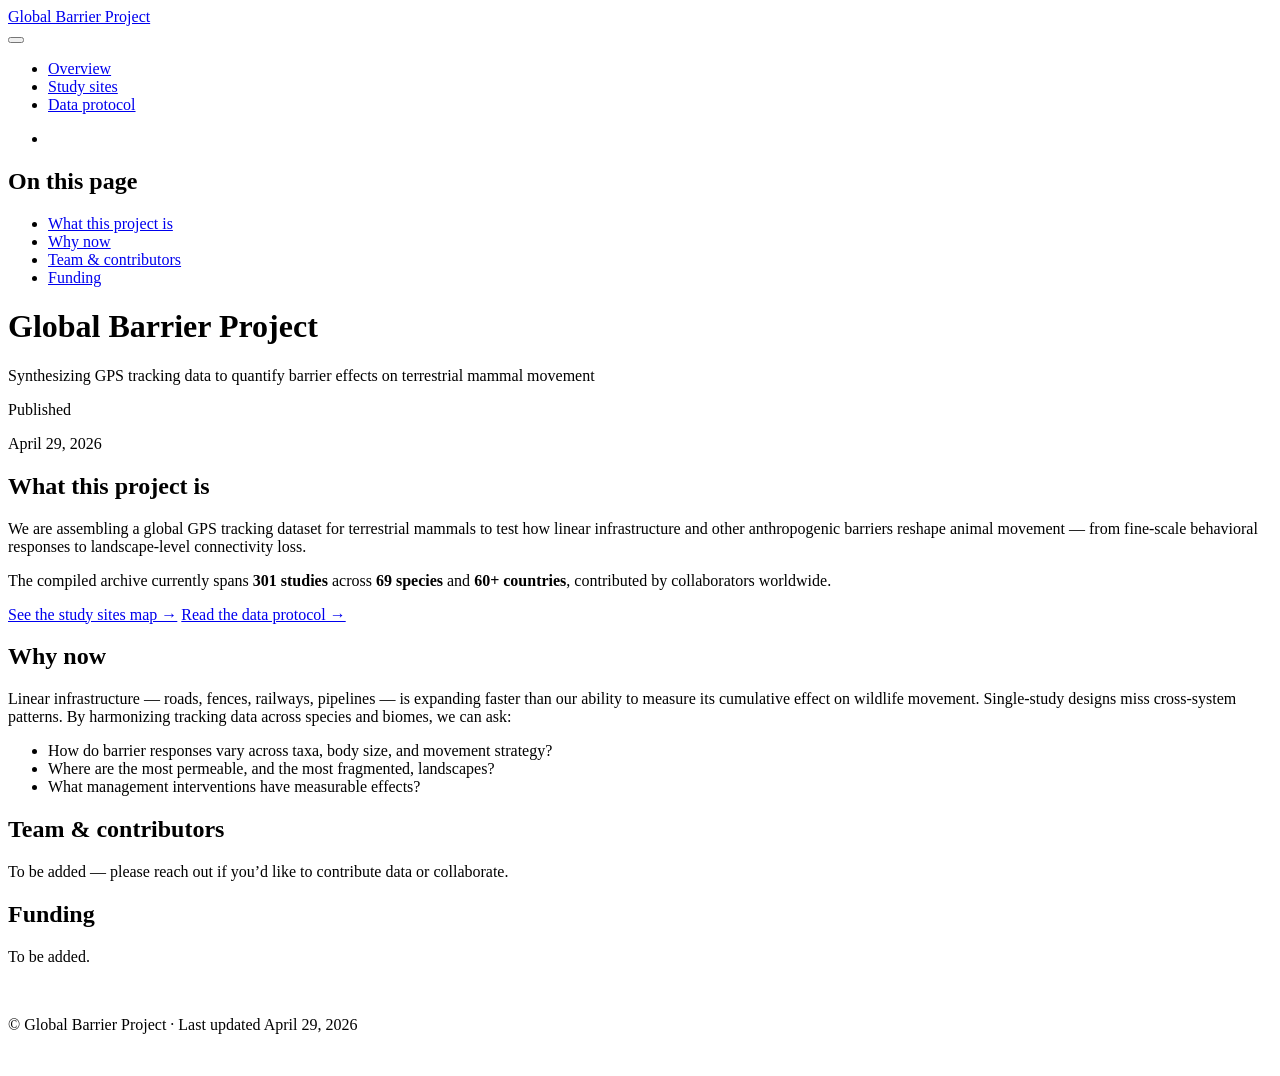
==== site/docs/index.html @ 71720576 "update site" ====
<!DOCTYPE html>
<html xmlns="http://www.w3.org/1999/xhtml" lang="en" xml:lang="en"><head>

<meta charset="utf-8">
<meta name="generator" content="quarto-1.9.37">

<meta name="viewport" content="width=device-width, initial-scale=1.0, user-scalable=yes">

<meta name="dcterms.date" content="2026-04-29">

<title>Global Barrier Project</title>
<style>
/* Default styles provided by pandoc.
** See https://pandoc.org/MANUAL.html#variables-for-html for config info.
*/
code{white-space: pre-wrap;}
span.smallcaps{font-variant: small-caps;}
div.columns{display: flex; gap: min(4vw, 1.5em);}
div.column{flex: auto; overflow-x: auto;}
div.hanging-indent{margin-left: 1.5em; text-indent: -1.5em;}
ul.task-list{list-style: none;}
ul.task-list li input[type="checkbox"] {
  width: 0.8em;
  margin: 0 0.8em 0.2em -1em; /* quarto-specific, see https://github.com/quarto-dev/quarto-cli/issues/4556 */ 
  vertical-align: middle;
}
</style>


<script src="site_libs/quarto-nav/quarto-nav.js"></script>
<script src="site_libs/quarto-nav/headroom.min.js"></script>
<script src="site_libs/clipboard/clipboard.min.js"></script>
<script src="site_libs/quarto-search/autocomplete.umd.js"></script>
<script src="site_libs/quarto-search/fuse.min.js"></script>
<script src="site_libs/quarto-search/quarto-search.js"></script>
<meta name="quarto:offset" content="./">
<script src="site_libs/quarto-html/quarto.js" type="module"></script>
<script src="site_libs/quarto-html/tabsets/tabsets.js" type="module"></script>
<script src="site_libs/quarto-html/popper.min.js"></script>
<script src="site_libs/quarto-html/tippy.umd.min.js"></script>
<script src="site_libs/quarto-html/anchor.min.js"></script>
<link href="site_libs/quarto-html/tippy.css" rel="stylesheet">
<link href="site_libs/quarto-html/quarto-syntax-highlighting-7f8f88aac4f3542376d5c11b86a4c14d.css" rel="stylesheet" id="quarto-text-highlighting-styles">
<script src="site_libs/bootstrap/bootstrap.min.js"></script>
<link href="site_libs/bootstrap/bootstrap-icons.css" rel="stylesheet">
<link href="site_libs/bootstrap/bootstrap-6388ad00bb6ecaefa25b9a98db1edf18.min.css" rel="stylesheet" append-hash="true" id="quarto-bootstrap" data-mode="light">
<script id="quarto-search-options" type="application/json">{
  "location": "navbar",
  "copy-button": false,
  "collapse-after": 3,
  "panel-placement": "end",
  "type": "overlay",
  "limit": 50,
  "keyboard-shortcut": [
    "f",
    "/",
    "s"
  ],
  "show-item-context": false,
  "language": {
    "search-no-results-text": "No results",
    "search-matching-documents-text": "matching documents",
    "search-copy-link-title": "Copy link to search",
    "search-hide-matches-text": "Hide additional matches",
    "search-more-match-text": "more match in this document",
    "search-more-matches-text": "more matches in this document",
    "search-clear-button-title": "Clear",
    "search-text-placeholder": "",
    "search-detached-cancel-button-title": "Cancel",
    "search-submit-button-title": "Submit",
    "search-label": "Search"
  }
}</script>
<style>html{ scroll-behavior: smooth; }</style>


<link rel="stylesheet" href="styles.css">
</head>

<body class="nav-fixed quarto-light">

<div id="quarto-search-results"></div>
  <header id="quarto-header" class="headroom fixed-top">
    <nav class="navbar navbar-expand-lg " data-bs-theme="dark">
      <div class="navbar-container container-fluid">
      <div class="navbar-brand-container mx-auto">
    <a class="navbar-brand" href="./index.html">
    <span class="navbar-title">Global Barrier Project</span>
    </a>
  </div>
            <div id="quarto-search" class="" title="Search"></div>
          <button class="navbar-toggler" type="button" data-bs-toggle="collapse" data-bs-target="#navbarCollapse" aria-controls="navbarCollapse" role="menu" aria-expanded="false" aria-label="Toggle navigation" onclick="if (window.quartoToggleHeadroom) { window.quartoToggleHeadroom(); }">
  <span class="navbar-toggler-icon"></span>
</button>
          <div class="collapse navbar-collapse" id="navbarCollapse">
            <ul class="navbar-nav navbar-nav-scroll me-auto">
  <li class="nav-item">
    <a class="nav-link active" href="./index.html" aria-current="page"> 
<span class="menu-text">Overview</span></a>
  </li>  
  <li class="nav-item">
    <a class="nav-link" href="./map.html"> 
<span class="menu-text">Study sites</span></a>
  </li>  
  <li class="nav-item">
    <a class="nav-link" href="./protocol.html"> 
<span class="menu-text">Data protocol</span></a>
  </li>  
</ul>
            <ul class="navbar-nav navbar-nav-scroll ms-auto">
  <li class="nav-item compact">
    <a class="nav-link" href="https://github.com/wx-ecology/barrierproject.github.io"> <i class="bi bi-github" role="img">
</i> 
<span class="menu-text"></span></a>
  </li>  
</ul>
          </div> <!-- /navcollapse -->
            <div class="quarto-navbar-tools">
</div>
      </div> <!-- /container-fluid -->
    </nav>
</header>
<!-- content -->
<div id="quarto-content" class="quarto-container page-columns page-rows-contents page-layout-article page-navbar">
<!-- sidebar -->
<!-- margin-sidebar -->
    <div id="quarto-margin-sidebar" class="sidebar margin-sidebar">
        <nav id="TOC" role="doc-toc" class="toc-active">
    <h2 id="toc-title">On this page</h2>
   
  <ul>
  <li><a href="#what-this-project-is" id="toc-what-this-project-is" class="nav-link active" data-scroll-target="#what-this-project-is">What this project is</a></li>
  <li><a href="#why-now" id="toc-why-now" class="nav-link" data-scroll-target="#why-now">Why now</a></li>
  <li><a href="#team-contributors" id="toc-team-contributors" class="nav-link" data-scroll-target="#team-contributors">Team &amp; contributors</a></li>
  <li><a href="#funding" id="toc-funding" class="nav-link" data-scroll-target="#funding">Funding</a></li>
  </ul>
</nav>
    </div>
<!-- main -->
<main class="content" id="quarto-document-content">

<header id="title-block-header" class="quarto-title-block default">
<div class="quarto-title">
<h1 class="title">Global Barrier Project</h1>
<p class="subtitle lead">Synthesizing GPS tracking data to quantify barrier effects on terrestrial mammal movement</p>
</div>



<div class="quarto-title-meta">

    
    <div>
    <div class="quarto-title-meta-heading">Published</div>
    <div class="quarto-title-meta-contents">
      <p class="date">April 29, 2026</p>
    </div>
  </div>
  
    
  </div>
  


</header>


<section id="what-this-project-is" class="level2">
<h2 class="anchored" data-anchor-id="what-this-project-is">What this project is</h2>
<p>We are assembling a global GPS tracking dataset for terrestrial mammals to test how linear infrastructure and other anthropogenic barriers reshape animal movement — from fine-scale behavioral responses to landscape-level connectivity loss.</p>
<p>The compiled archive currently spans <strong>301 studies</strong> across <strong>69 species</strong> and <strong>60+ countries</strong>, contributed by collaborators worldwide.</p>
<p><a href="./map.html" class="btn btn-outline-primary">See the study sites map →</a> <a href="./protocol.html" class="btn btn-outline-secondary">Read the data protocol →</a></p>
</section>
<section id="why-now" class="level2">
<h2 class="anchored" data-anchor-id="why-now">Why now</h2>
<p>Linear infrastructure — roads, fences, railways, pipelines — is expanding faster than our ability to measure its cumulative effect on wildlife movement. Single-study designs miss cross-system patterns. By harmonizing tracking data across species and biomes, we can ask:</p>
<ul>
<li>How do barrier responses vary across taxa, body size, and movement strategy?</li>
<li>Where are the most permeable, and the most fragmented, landscapes?</li>
<li>What management interventions have measurable effects?</li>
</ul>
</section>
<section id="team-contributors" class="level2">
<h2 class="anchored" data-anchor-id="team-contributors">Team &amp; contributors</h2>
<p>To be added — please reach out if you’d like to contribute data or collaborate.</p>
</section>
<section id="funding" class="level2">
<h2 class="anchored" data-anchor-id="funding">Funding</h2>
<p>To be added.</p>


</section>

</main> <!-- /main -->
<script id="quarto-html-after-body" type="application/javascript">
  window.document.addEventListener("DOMContentLoaded", function (event) {
    const icon = "";
    const anchorJS = new window.AnchorJS();
    anchorJS.options = {
      placement: 'right',
      icon: icon
    };
    anchorJS.add('.anchored');
    const isCodeAnnotation = (el) => {
      for (const clz of el.classList) {
        if (clz.startsWith('code-annotation-')) {                     
          return true;
        }
      }
      return false;
    }
    const onCopySuccess = function(e) {
      // button target
      const button = e.trigger;
      // don't keep focus
      button.blur();
      // flash "checked"
      button.classList.add('code-copy-button-checked');
      var currentTitle = button.getAttribute("title");
      button.setAttribute("title", "Copied!");
      let tooltip;
      if (window.bootstrap) {
        button.setAttribute("data-bs-toggle", "tooltip");
        button.setAttribute("data-bs-placement", "left");
        button.setAttribute("data-bs-title", "Copied!");
        tooltip = new bootstrap.Tooltip(button, 
          { trigger: "manual", 
            customClass: "code-copy-button-tooltip",
            offset: [0, -8]});
        tooltip.show();    
      }
      setTimeout(function() {
        if (tooltip) {
          tooltip.hide();
          button.removeAttribute("data-bs-title");
          button.removeAttribute("data-bs-toggle");
          button.removeAttribute("data-bs-placement");
        }
        button.setAttribute("title", currentTitle);
        button.classList.remove('code-copy-button-checked');
      }, 1000);
      // clear code selection
      e.clearSelection();
    }
    const getTextToCopy = function(trigger) {
      const outerScaffold = trigger.parentElement.cloneNode(true);
      const codeEl = outerScaffold.querySelector('code');
      for (const childEl of codeEl.children) {
        if (isCodeAnnotation(childEl)) {
          childEl.remove();
        }
      }
      return codeEl.innerText;
    }
    const clipboard = new window.ClipboardJS('.code-copy-button:not([data-in-quarto-modal])', {
      text: getTextToCopy
    });
    clipboard.on('success', onCopySuccess);
    if (window.document.getElementById('quarto-embedded-source-code-modal')) {
      const clipboardModal = new window.ClipboardJS('.code-copy-button[data-in-quarto-modal]', {
        text: getTextToCopy,
        container: window.document.getElementById('quarto-embedded-source-code-modal')
      });
      clipboardModal.on('success', onCopySuccess);
    }
      var localhostRegex = new RegExp(/^(?:http|https):\/\/localhost\:?[0-9]*\//);
      var mailtoRegex = new RegExp(/^mailto:/);
        var filterRegex = new RegExp("https:\/\/wx-ecology\.github\.io\/barrierproject\.github\.io\/");
      var isInternal = (href) => {
          return filterRegex.test(href) || localhostRegex.test(href) || mailtoRegex.test(href);
      }
      // Inspect non-navigation links and adorn them if external
     var links = window.document.querySelectorAll('a[href]:not(.nav-link):not(.navbar-brand):not(.toc-action):not(.sidebar-link):not(.sidebar-item-toggle):not(.pagination-link):not(.no-external):not([aria-hidden]):not(.dropdown-item):not(.quarto-navigation-tool):not(.about-link)');
      for (var i=0; i<links.length; i++) {
        const link = links[i];
        if (!isInternal(link.href)) {
          // undo the damage that might have been done by quarto-nav.js in the case of
          // links that we want to consider external
          if (link.dataset.originalHref !== undefined) {
            link.href = link.dataset.originalHref;
          }
            // target, if specified
            link.setAttribute("target", "_blank");
            if (link.getAttribute("rel") === null) {
              link.setAttribute("rel", "noopener");
            }
        }
      }
    function tippyHover(el, contentFn, onTriggerFn, onUntriggerFn) {
      const config = {
        allowHTML: true,
        maxWidth: 500,
        delay: 100,
        arrow: false,
        appendTo: function(el) {
            return el.parentElement;
        },
        interactive: true,
        interactiveBorder: 10,
        theme: 'quarto',
        placement: 'bottom-start',
      };
      if (contentFn) {
        config.content = contentFn;
      }
      if (onTriggerFn) {
        config.onTrigger = onTriggerFn;
      }
      if (onUntriggerFn) {
        config.onUntrigger = onUntriggerFn;
      }
      window.tippy(el, config); 
    }
    const noterefs = window.document.querySelectorAll('a[role="doc-noteref"]');
    for (var i=0; i<noterefs.length; i++) {
      const ref = noterefs[i];
      tippyHover(ref, function() {
        // use id or data attribute instead here
        let href = ref.getAttribute('data-footnote-href') || ref.getAttribute('href');
        try { href = new URL(href).hash; } catch {}
        const id = href.replace(/^#\/?/, "");
        const note = window.document.getElementById(id);
        if (note) {
          return note.innerHTML;
        } else {
          return "";
        }
      });
    }
    const xrefs = window.document.querySelectorAll('a.quarto-xref');
    const processXRef = (id, note) => {
      // Strip column container classes
      const stripColumnClz = (el) => {
        el.classList.remove("page-full", "page-columns");
        if (el.children) {
          for (const child of el.children) {
            stripColumnClz(child);
          }
        }
      }
      stripColumnClz(note)
      if (id === null || id.startsWith('sec-')) {
        // Special case sections, only their first couple elements
        const container = document.createElement("div");
        if (note.children && note.children.length > 2) {
          container.appendChild(note.children[0].cloneNode(true));
          for (let i = 1; i < note.children.length; i++) {
            const child = note.children[i];
            if (child.tagName === "P" && child.innerText === "") {
              continue;
            } else {
              container.appendChild(child.cloneNode(true));
              break;
            }
          }
          if (window.Quarto?.typesetMath) {
            window.Quarto.typesetMath(container);
          }
          return container.innerHTML
        } else {
          if (window.Quarto?.typesetMath) {
            window.Quarto.typesetMath(note);
          }
          return note.innerHTML;
        }
      } else {
        // Remove any anchor links if they are present
        const anchorLink = note.querySelector('a.anchorjs-link');
        if (anchorLink) {
          anchorLink.remove();
        }
        if (window.Quarto?.typesetMath) {
          window.Quarto.typesetMath(note);
        }
        if (note.classList.contains("callout")) {
          return note.outerHTML;
        } else {
          return note.innerHTML;
        }
      }
    }
    for (var i=0; i<xrefs.length; i++) {
      const xref = xrefs[i];
      tippyHover(xref, undefined, function(instance) {
        instance.disable();
        let url = xref.getAttribute('href');
        let hash = undefined; 
        if (url.startsWith('#')) {
          hash = url;
        } else {
          try { hash = new URL(url).hash; } catch {}
        }
        if (hash) {
          const id = hash.replace(/^#\/?/, "");
          const note = window.document.getElementById(id);
          if (note !== null) {
            try {
              const html = processXRef(id, note.cloneNode(true));
              instance.setContent(html);
            } finally {
              instance.enable();
              instance.show();
            }
          } else {
            // See if we can fetch this
            fetch(url.split('#')[0])
            .then(res => res.text())
            .then(html => {
              const parser = new DOMParser();
              const htmlDoc = parser.parseFromString(html, "text/html");
              const note = htmlDoc.getElementById(id);
              if (note !== null) {
                const html = processXRef(id, note);
                instance.setContent(html);
              } 
            }).finally(() => {
              instance.enable();
              instance.show();
            });
          }
        } else {
          // See if we can fetch a full url (with no hash to target)
          // This is a special case and we should probably do some content thinning / targeting
          fetch(url)
          .then(res => res.text())
          .then(html => {
            const parser = new DOMParser();
            const htmlDoc = parser.parseFromString(html, "text/html");
            const note = htmlDoc.querySelector('main.content');
            if (note !== null) {
              // This should only happen for chapter cross references
              // (since there is no id in the URL)
              // remove the first header
              if (note.children.length > 0 && note.children[0].tagName === "HEADER") {
                note.children[0].remove();
              }
              const html = processXRef(null, note);
              instance.setContent(html);
            } 
          }).finally(() => {
            instance.enable();
            instance.show();
          });
        }
      }, function(instance) {
      });
    }
        let selectedAnnoteEl;
        const selectorForAnnotation = ( cell, annotation) => {
          let cellAttr = 'data-code-cell="' + cell + '"';
          let lineAttr = 'data-code-annotation="' +  annotation + '"';
          const selector = 'span[' + cellAttr + '][' + lineAttr + ']';
          return selector;
        }
        const selectCodeLines = (annoteEl) => {
          const doc = window.document;
          const targetCell = annoteEl.getAttribute("data-target-cell");
          const targetAnnotation = annoteEl.getAttribute("data-target-annotation");
          const annoteSpan = window.document.querySelector(selectorForAnnotation(targetCell, targetAnnotation));
          const lines = annoteSpan.getAttribute("data-code-lines").split(",");
          const lineIds = lines.map((line) => {
            return targetCell + "-" + line;
          })
          let top = null;
          let height = null;
          let parent = null;
          if (lineIds.length > 0) {
              //compute the position of the single el (top and bottom and make a div)
              const el = window.document.getElementById(lineIds[0]);
              top = el.offsetTop;
              height = el.offsetHeight;
              parent = el.parentElement.parentElement;
            if (lineIds.length > 1) {
              const lastEl = window.document.getElementById(lineIds[lineIds.length - 1]);
              const bottom = lastEl.offsetTop + lastEl.offsetHeight;
              height = bottom - top;
            }
            if (top !== null && height !== null && parent !== null) {
              // cook up a div (if necessary) and position it 
              let div = window.document.getElementById("code-annotation-line-highlight");
              if (div === null) {
                div = window.document.createElement("div");
                div.setAttribute("id", "code-annotation-line-highlight");
                div.style.position = 'absolute';
                parent.appendChild(div);
              }
              div.style.top = top - 2 + "px";
              div.style.height = height + 4 + "px";
              div.style.left = 0;
              let gutterDiv = window.document.getElementById("code-annotation-line-highlight-gutter");
              if (gutterDiv === null) {
                gutterDiv = window.document.createElement("div");
                gutterDiv.setAttribute("id", "code-annotation-line-highlight-gutter");
                gutterDiv.style.position = 'absolute';
                const codeCell = window.document.getElementById(targetCell);
                const gutter = codeCell.querySelector('.code-annotation-gutter');
                gutter.appendChild(gutterDiv);
              }
              gutterDiv.style.top = top - 2 + "px";
              gutterDiv.style.height = height + 4 + "px";
            }
            selectedAnnoteEl = annoteEl;
          }
        };
        const unselectCodeLines = () => {
          const elementsIds = ["code-annotation-line-highlight", "code-annotation-line-highlight-gutter"];
          elementsIds.forEach((elId) => {
            const div = window.document.getElementById(elId);
            if (div) {
              div.remove();
            }
          });
          selectedAnnoteEl = undefined;
        };
          // Handle positioning of the toggle
      window.addEventListener(
        "resize",
        throttle(() => {
          elRect = undefined;
          if (selectedAnnoteEl) {
            selectCodeLines(selectedAnnoteEl);
          }
        }, 10)
      );
      function throttle(fn, ms) {
      let throttle = false;
      let timer;
        return (...args) => {
          if(!throttle) { // first call gets through
              fn.apply(this, args);
              throttle = true;
          } else { // all the others get throttled
              if(timer) clearTimeout(timer); // cancel #2
              timer = setTimeout(() => {
                fn.apply(this, args);
                timer = throttle = false;
              }, ms);
          }
        };
      }
        // Attach click handler to the DT
        const annoteDls = window.document.querySelectorAll('dt[data-target-cell]');
        for (const annoteDlNode of annoteDls) {
          annoteDlNode.addEventListener('click', (event) => {
            const clickedEl = event.target;
            if (clickedEl !== selectedAnnoteEl) {
              unselectCodeLines();
              const activeEl = window.document.querySelector('dt[data-target-cell].code-annotation-active');
              if (activeEl) {
                activeEl.classList.remove('code-annotation-active');
              }
              selectCodeLines(clickedEl);
              clickedEl.classList.add('code-annotation-active');
            } else {
              // Unselect the line
              unselectCodeLines();
              clickedEl.classList.remove('code-annotation-active');
            }
          });
        }
    const findCites = (el) => {
      const parentEl = el.parentElement;
      if (parentEl) {
        const cites = parentEl.dataset.cites;
        if (cites) {
          return {
            el,
            cites: cites.split(' ')
          };
        } else {
          return findCites(el.parentElement)
        }
      } else {
        return undefined;
      }
    };
    var bibliorefs = window.document.querySelectorAll('a[role="doc-biblioref"]');
    for (var i=0; i<bibliorefs.length; i++) {
      const ref = bibliorefs[i];
      const citeInfo = findCites(ref);
      if (citeInfo) {
        tippyHover(citeInfo.el, function() {
          var popup = window.document.createElement('div');
          citeInfo.cites.forEach(function(cite) {
            var citeDiv = window.document.createElement('div');
            citeDiv.classList.add('hanging-indent');
            citeDiv.classList.add('csl-entry');
            var biblioDiv = window.document.getElementById('ref-' + cite);
            if (biblioDiv) {
              citeDiv.innerHTML = biblioDiv.innerHTML;
            }
            popup.appendChild(citeDiv);
          });
          return popup.innerHTML;
        });
      }
    }
  });
  </script>
</div> <!-- /content -->
<footer class="footer">
  <div class="nav-footer">
    <div class="nav-footer-left">
      &nbsp;
    </div>   
    <div class="nav-footer-center">
<p>© Global Barrier Project · Last updated April 29, 2026</p>
</div>
    <div class="nav-footer-right">
      &nbsp;
    </div>
  </div>
</footer>




<script src="site_libs/quarto-html/zenscroll-min.js"></script>
</body></html>
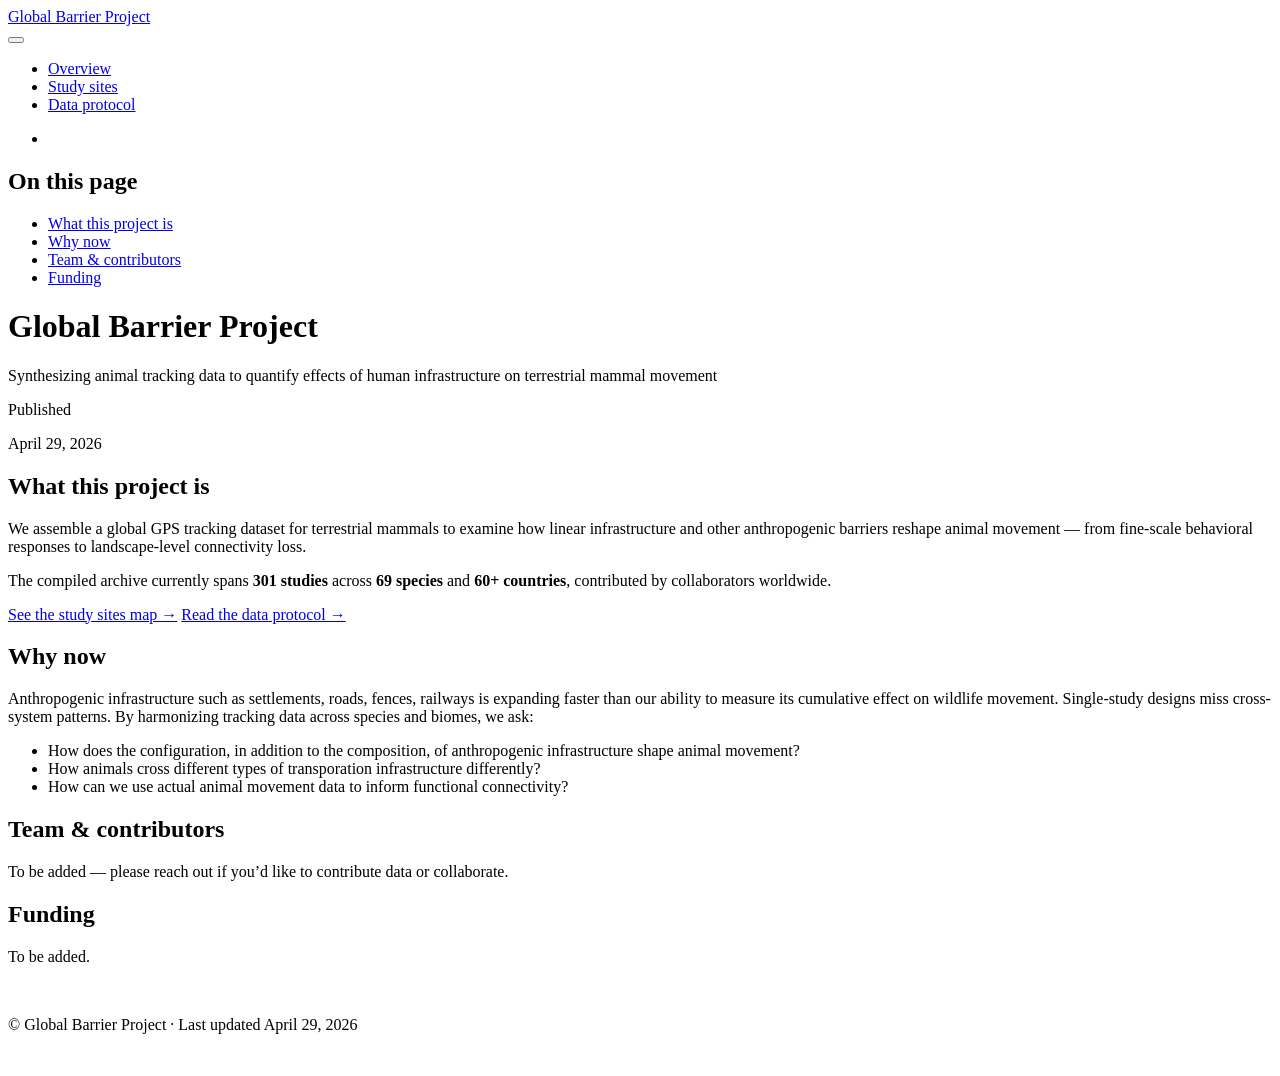
==== commit afc9584b: "site update" ====
--- a/site/docs/index.html
+++ b/site/docs/index.html
@@ -142,7 +142,7 @@
 <header id="title-block-header" class="quarto-title-block default">
 <div class="quarto-title">
 <h1 class="title">Global Barrier Project</h1>
-<p class="subtitle lead">Synthesizing GPS tracking data to quantify barrier effects on terrestrial mammal movement</p>
+<p class="subtitle lead">Synthesizing animal tracking data to quantify effects of human infrastructure on terrestrial mammal movement</p>
 </div>
 
 
@@ -167,17 +167,17 @@
 
 <section id="what-this-project-is" class="level2">
 <h2 class="anchored" data-anchor-id="what-this-project-is">What this project is</h2>
-<p>We are assembling a global GPS tracking dataset for terrestrial mammals to test how linear infrastructure and other anthropogenic barriers reshape animal movement — from fine-scale behavioral responses to landscape-level connectivity loss.</p>
+<p>We assemble a global GPS tracking dataset for terrestrial mammals to examine how linear infrastructure and other anthropogenic barriers reshape animal movement — from fine-scale behavioral responses to landscape-level connectivity loss.</p>
 <p>The compiled archive currently spans <strong>301 studies</strong> across <strong>69 species</strong> and <strong>60+ countries</strong>, contributed by collaborators worldwide.</p>
 <p><a href="./map.html" class="btn btn-outline-primary">See the study sites map →</a> <a href="./protocol.html" class="btn btn-outline-secondary">Read the data protocol →</a></p>
 </section>
 <section id="why-now" class="level2">
 <h2 class="anchored" data-anchor-id="why-now">Why now</h2>
-<p>Linear infrastructure — roads, fences, railways, pipelines — is expanding faster than our ability to measure its cumulative effect on wildlife movement. Single-study designs miss cross-system patterns. By harmonizing tracking data across species and biomes, we can ask:</p>
+<p>Anthropogenic infrastructure such as settlements, roads, fences, railways is expanding faster than our ability to measure its cumulative effect on wildlife movement. Single-study designs miss cross-system patterns. By harmonizing tracking data across species and biomes, we ask:</p>
 <ul>
-<li>How do barrier responses vary across taxa, body size, and movement strategy?</li>
-<li>Where are the most permeable, and the most fragmented, landscapes?</li>
-<li>What management interventions have measurable effects?</li>
+<li>How does the configuration, in addition to the composition, of anthropogenic infrastructure shape animal movement?</li>
+<li>How animals cross different types of transporation infrastructure differently?</li>
+<li>How can we use actual animal movement data to inform functional connectivity?</li>
 </ul>
 </section>
 <section id="team-contributors" class="level2">
